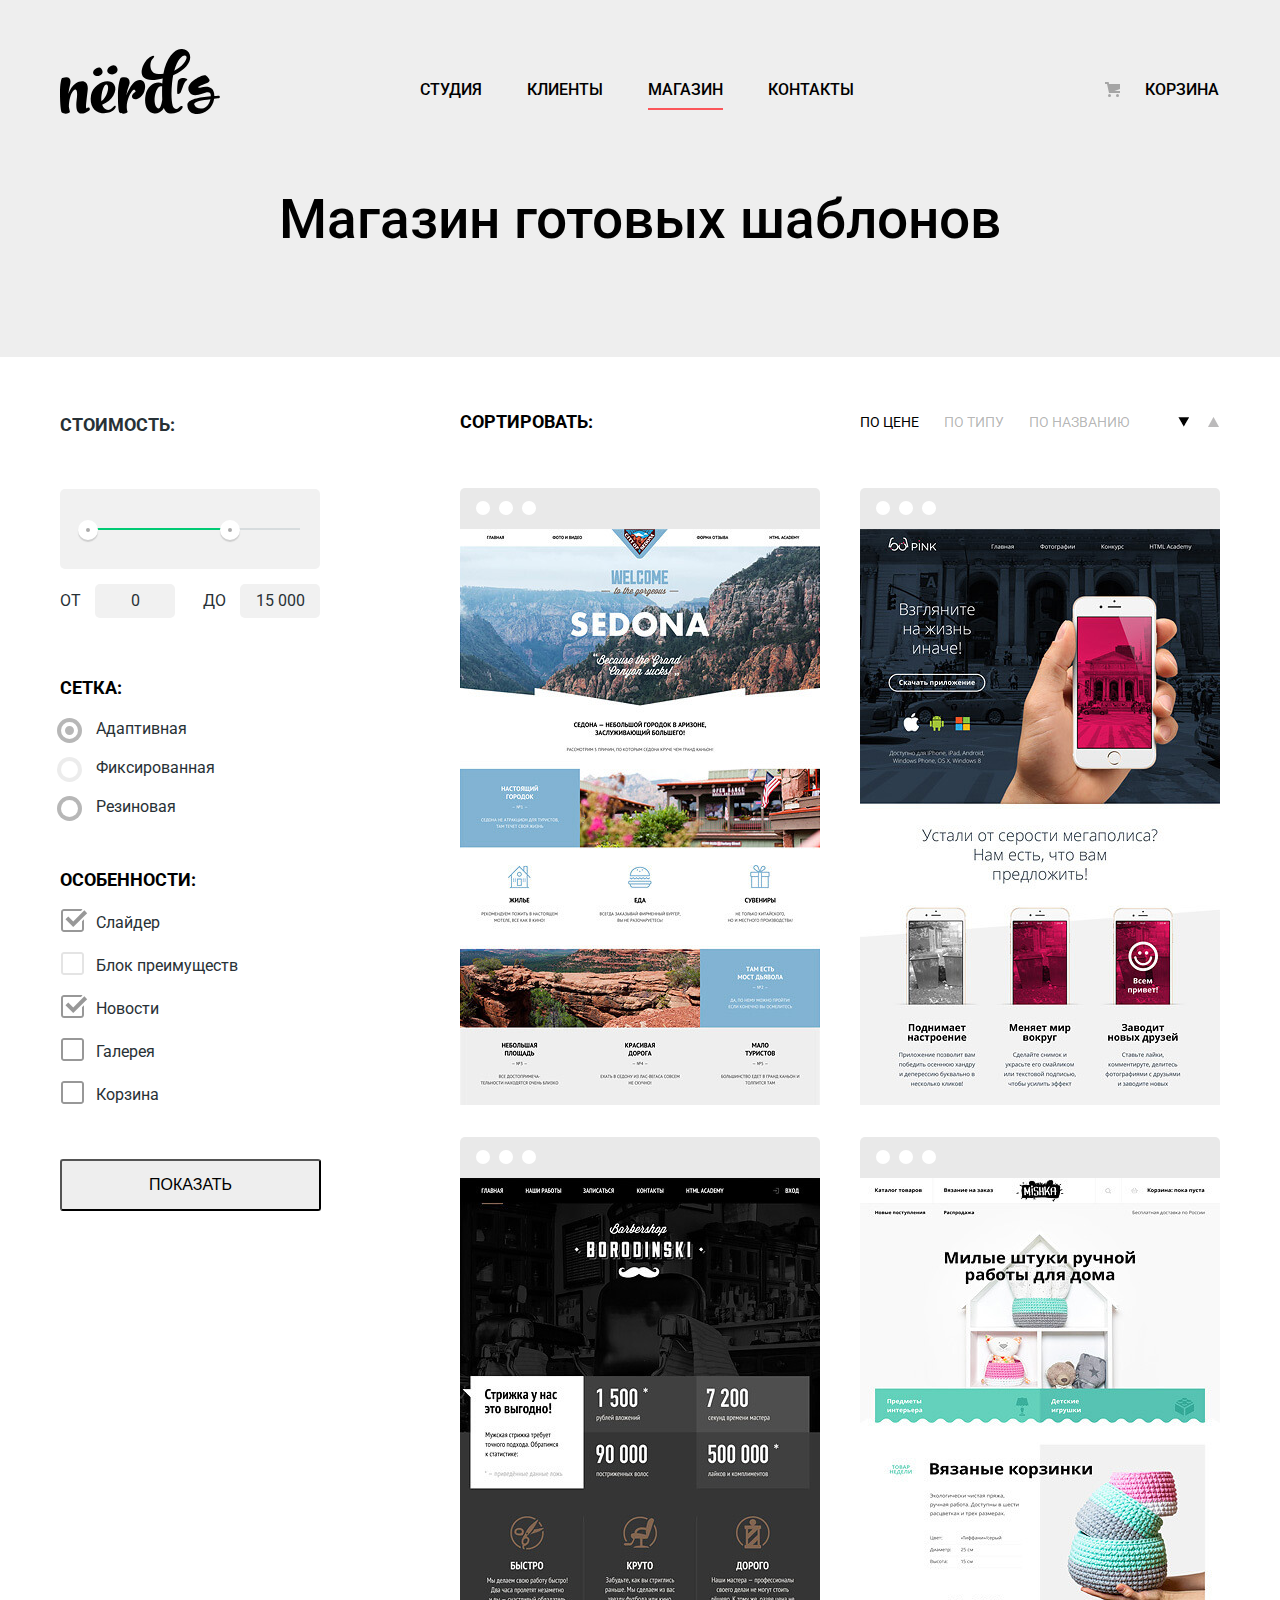
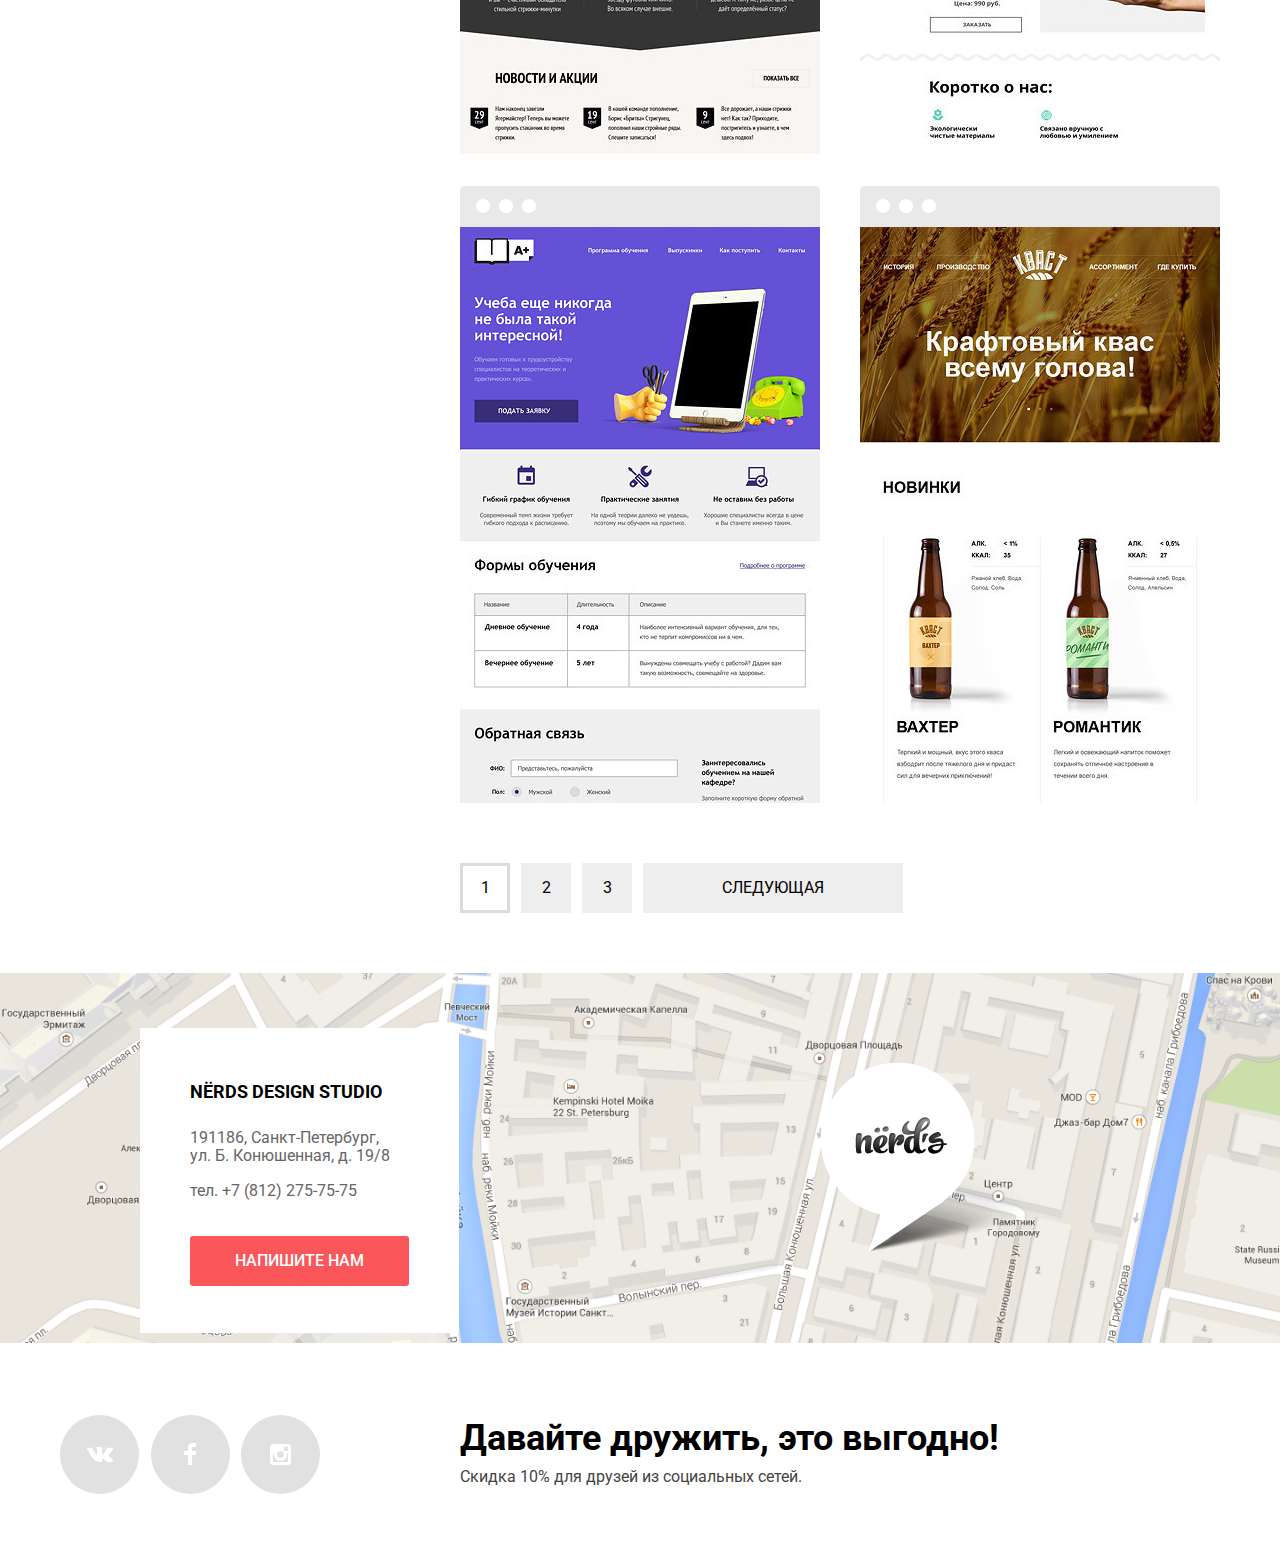
==== catalog.html @ ee8a4882 "добавил сайт нердс" ====
<!DOCTYPE html>
<html lang="ru">
  <head>
    <meta charset="utf-8">
    <title>HTML Academy: Нёрдс</title>
    <link href="https://fonts.googleapis.com/css?family=Roboto:400,500,700&amp;subset=cyrillic" rel="stylesheet">
    <link href="css/normalize.css" rel="stylesheet">
    <link href="css/style.css" rel="stylesheet"> 
  </head>
  <body>
		<header class="main-header catalog-header">
			<div class="container">
				<nav class="main-navigation">
					<a class="main-header-logo" href="index.html">
						<img src="img/nerds-logo.svg" alt="Логотип Веб-студии Нердс" width="160" height="65"> 
					</a>
					<ul class="site-navigation">
						<li><a href="studio.html">Студия</a></li>
						<li><a href="customers.html">Клиенты</a></li>
						<li ><a class="active">Магазин</a></li>
						<li><a href="contacts.html">Контакты</a></li>
					</ul>
					<ul class="user-navigation">
						<li class="cart"><a href="cart.html">Корзина</a></li>
					</ul>
				</nav>
			</div>
			<h1 class="page-title">Магазин готовых шаблонов</h1>
		</header>
		<main>
			<div class="container">
				<div class="catalog-wrapper">
					<section class="filters">
						<h2 class="visually-hidden">Фильтры</h2>
						<div class="filters-wrapper">
							<form class="filters" action="https://echo.htmlacademy.ru" method="get">
								<fieldset class="filter-item">
									<legend>Стоимость:</legend>
									<div class="range-filter">
            					<div class="range-controls">
										 		<div class="scale">
              						<div class="bar"></div>
            						</div>
            						<div class="toggle toggle-min"></div>
            						<div class="toggle toggle-max"></div>
          						</div>
          						<div class="price-controls">
          							<label class="min-price">от <input name="min-price" type="text" value="0"></label>
            						<label class="max-price">до <input name="max-price" type="text" value="15 000"></label>
         							</div>
       						</div>
     						</fieldset>
								<div class="filters-group filters-group-layout">
									<span class="filters-item">Сетка:</span>
									<p class="group-layout">	
										<input id="adaptive" type="radio" name="layout" value="adaptive" checked>
										<label for="adaptive"><span class="radio-indicator"></span>Адаптивная</label>
									</p>
									<p class="group-layout">	
										<input id="fixed" type="radio" name="layout" value="fixed" disabled>
										<label for="fixed"><span class="radio-indicator"></span>Фиксированная</label>
									</p>
									<p class="group-layout">	
										<input id="rubber" type="radio" name="layout" value="rubber">
										<label for="rubber"><span class="radio-indicator"></span>Резиновая</label>
									</p>
								</div>
								<div class="filters-group filters-group-especial">
									<span class="filters-item">Особенности:</span>
									<p class="group-especial">	
										<input type="checkbox" name="features" id="slider" checked>
										<label for="slider"><span class="checkbox-indicator"></span>Слайдер</label>
									</p>
									<p class="group-especial">	
										<input type="checkbox" name="features" id="advantages" disabled> 
										<label for="advantages"><span class="checkbox-indicator"></span>Блок преимуществ</label>
									</p>
									<p class="group-especial">	
										<input type="checkbox" name="features" id="news" checked>
										<label for="news"><span class="checkbox-indicator"></span>Новости</label>
									</p>
									<p class="group-especial">	
										<input type="checkbox" name="features" id="gallery">
										<label for="gallery"><span class="checkbox-indicator"></span>Галерея</label>
									</p>
									<p class="group-especial">	
										<input type="checkbox" name="features" id="kart"> 
										<label for="kart"><span class="checkbox-indicator"></span>Корзина</label>
									</p>
								</div>
								<button class="filter-button" type="submit">Показать</button>
							</form>
						</div>
					</section>
					<section class="templates-catalog">
						<h2 class="visually-hidden">Наши работы</h2>
						<div class="templates-filter">
							<span class="templates-filter-title">Сортировать:</span>
							<div class="temlates-filter-wrapper">
								<ul class="templates-filter-list">
									<li class="templates-filter-item active">
										<a href="#">по цене</a>
									</li>
									<li class="templates-filter-item">
										<a href="#">по типу</a>
									</li>
									<li class="templates-filter-item">
										<a href="#">по названию</a>
									</li>
								</ul>
								<ul class="templates-filter-buttons">
									<li><a class="down active" href="#">по убыванию</a></li>
									<li><a class="up" href="#">по возрастанию</a></li>
								</ul>
							</div>
						</div>
						<div class="templates-list-catalog">
							<article class="templates-item-catalog">
								<a href="#">
									<img src="img/img-sedona.jpg" alt="Седона" width="360" height="576">
									<div class="templates-description">
										<h3>Sedona</h3>
										<p>Информационный сайт для туристов</p>
										<span class="button-price">9 900 руб.</span>
									</div>
								</a>
							</article>
							<article class="templates-item-catalog">
								<a href="#">
									<img src="img/img-pink.jpg" alt="Пинк" width="360" height="576">
									<div class="templates-description">
										<h3>Pink App</h3>
										<p>Продуктовый лендинг приложения для OS и Android</p>
										<span class="button-price">9 900 руб.</span>
									</div>
								</a>
							</article>
							<article class="templates-item-catalog">
								<a href="#">
									<img src="img/img-barbershop.jpg" alt="Барбершоп" width="360" height="576">
									<div class="templates-description">
										<h3>Barbershop</h3>
										<p>Сайт салоны красоты. Для мужчин, да.</p>
										<span class="button-price">9 900 руб.</span>
									</div>
								</a>
							</article>
							<article class="templates-item-catalog">
								<a href="#">
									<img src="img/img-mishka.jpg" alt="Мишка" width="360" height="576">
									<div class="templates-description">
										<h3>Mishka</h3>
										<p>Интернет-магазин вязанных игрушек</p>
										<span class="button-price">9 900 руб.</span>
									</div>
								</a>
							</article>
							<article class="templates-item-catalog">
								<a href="#">
									<img src="img/img-aplus.jpg" alt="A Plus" width="360" height="576">
									<div class="templates-description">
										<h3>A Plus</h3>
										<p>Лендинг курсов повышения квалификации</p>
										<span class="button-price">9 900 руб.</span>
									</div>
								</a>
							</article>
							<article class="templates-item-catalog">
								<a href="#">
									<img src="img/img-kvast.jpg" alt="Кваст" width="360" height="576">
									<div class="templates-description">
										<h3>Кваст</h3>
										<p>Промо-сайт производителя крафтового кваса</p>
										<span class="button-price">9 900 руб.</span>
									</div>
								</a>
							</article>
						</div>
						<ul class="pagination-list">
							<li class="pagination-item active"><a href="#" >1</a></li>
							<li class="pagination-item"><a href="#">2</a></li>
							<li class="pagination-item"><a href="#">3</a></li>
							<li class="pagination-item next"><a href="#">Следующая</a></li>
						</ul>
					</section>
				</div>	
			</div>	
		</main>
		<footer class="main-footer">
			<div class="full-map">
    		<section class="contacts">
    			<h2 class="visually-hidden">Наши контакты</h2>
    			<div class="contacts-wrapper">
    				<span class="contacts-nerds">Nёrds Design Studio</span>
    				<p class="adress">191186, Санкт-Петербург,<br>
    				ул. Б. Конюшенная, д. 19/8</p>
    				<p class="phone">тел. +7 (812) 275-75-75</p>
    				<a class="modal-popape" href="#">Напишите нам</a>
    			</div>
				</section>
				<div class="map">
					<img class="map-interactive" src="img/map.png" alt="Интерактивная карта" height="416">
					<img class="map-marker" src="img/map-marker.png" alt="местоположение" width="231" height="190">
				</div>
			</div>
			<div class="container">
				<div class="footer-social">
					<ul class="footer-social-list">
						<li><a class="social-button social-button-vk" href="#">
							<span class="visually-hidden">Вконтакте</span>
							<svg version="1.1" id="Layer_1" xmlns="http://www.w3.org/2000/svg" xmlns:xlink="http://www.w3.org/1999/xlink" x="0px" y="0px"
	 						width="26px" height="15px" viewBox="0 0 26 15" enable-background="new 0 0 26 15" xml:space="preserve">
							<path fill="#FFFFFF" d="M16.138,11.51c0.956-0.309,2.18,2.04,3.483,2.939c0.978,0.681,1.727,0.534,1.727,0.534l3.473-0.05
							c0,0,1.815-0.112,0.957-1.554c-0.071-0.12-0.503-1.069-2.585-3.022c-2.177-2.043-1.882-1.712,0.739-5.244
							c1.597-2.153,2.236-3.468,2.036-4.028c-0.192-0.539-1.365-0.399-1.365-0.399L20.69,0.713c-0.381,0.001-0.704,0.119-0.851,0.515
							c-0.003,0.004-0.621,1.666-1.445,3.079c-1.741,2.989-2.436,3.148-2.724,2.961c-0.661-0.433-0.494-1.737-0.494-2.664
							c0-2.897,0.432-4.105-0.846-4.417c-0.427-0.104-0.739-0.172-1.828-0.182c-1.392-0.021-2.574,0-3.244,0.329
							c-0.445,0.223-0.786,0.712-0.579,0.74c0.26,0.035,0.843,0.16,1.155,0.586c0.401,0.552,0.389,1.789,0.389,1.789
							s0.229,3.411-0.54,3.834c-0.528,0.29-1.25-0.302-2.803-3.016C6.087,2.879,5.488,1.345,5.488,1.345S5.372,1.06,5.162,0.904
							C4.912,0.719,4.562,0.66,4.562,0.66L0.848,0.684c0,0-0.558,0.016-0.763,0.262C-0.097,1.164,0.07,1.614,0.07,1.614
							s2.909,6.881,6.203,10.347c3.02,3.182,6.452,2.971,6.452,2.971h1.555c0,0,0.469-0.054,0.709-0.312
							c0.224-0.24,0.214-0.691,0.214-0.691S15.172,11.82,16.138,11.51z"/>
							</svg></a>
						</li>
						<li><a class="social-button social-button-fb" href="#">
							<span class="visually-hidden">Фейсбук</span>
							<svg version="1.1" id="Layer_2" xmlns="http://www.w3.org/2000/svg" xmlns:xlink="http://www.w3.org/1999/xlink" x="0px" y="0px"
	 						width="12px" height="22px" viewBox="0 0 12 22" enable-background="new 0 0 12 22" xml:space="preserve">
							<path fill="#FFFFFF" d="M12,4V0H8C5.791,0,4,1.791,4,4v4H0v4h4v10h4V12h4V8H8V4H12z"/>
							</svg></a>
						</li>
						<li><a class="social-button social-button-in" href="#">
							<span class="visually-hidden">Инстаграм</span>
							<svg version="1.1" id="Layer_3" xmlns="http://www.w3.org/2000/svg" xmlns:xlink="http://www.w3.org/1999/xlink" x="0px" y="0px"
	 						width="21px" height="21px" viewBox="0 0 21 21" enable-background="new 0 0 21 21" xml:space="preserve">
							<path fill="#FFFFFF" d="M18,0H3C1.35,0,0,1.35,0,3v15c0,1.65,1.35,3,3,3h15c1.65,0,3-1.35,3-3V3C21,1.35,19.65,0,18,0z M10.5,7
							c1.93,0,3.5,1.57,3.5,3.5S12.43,14,10.5,14S7,12.43,7,10.5S8.57,7,10.5,7z M18,18H3V9h1.181C4.067,9.482,4,9.983,4,10.5
							c0,3.59,2.91,6.5,6.5,6.5s6.5-2.91,6.5-6.5c0-0.517-0.066-1.018-0.181-1.5H18V18z M18,7h-4V3h4V7z"/>
							</svg></a>
						</li>
					</ul>
					<div class="footer-social-wrapper">
						<span class="footer-social-friendship">Давайте дружить, это выгодно!</span>
						<p class="footer-social-sale">Скидка 10% для друзей из социальных сетей.</p>
					</div>
				</div>
			</div>
    </footer>
    <section class="feedback">
			<h2 class="visually-hidden">Как с нами связаться</h2>
			<div class="feedback-container">
				<form action="https://echo.htmlacademy.ru" method="post">
					<span class="feedback-title">Напишите нам</span>
					<div class="feedback-wrapper">
						<p class="half-width">
							<label for="name-field">Ваше имя</label>
							<input type="text" name="name" id="name-field" placeholder="Представьтесь, пожалуйста">
						</p>
						<p class="half-width">
							<label for="mail-field">Ваш e-mail</label>
							<input type="email" name="mail" id="mail-field" placeholder="Для отправки ответа">
						</p>
						<p class="full-width">
							<label for="comment-field">Текст письма</label>
							<textarea name="comment" id="comment-field" rows="5" placeholder="В свободной форме">
							</textarea>
						</p>
					</div>
					<input type="submit" value="Отправить">
					<button class="feedback-close" type="button">Закрыть</button>
				</form>
			</div>
		</section>
    <script src="js/main.js">
		</script>
	</body>
</html>
---- css/style.css ----
body {
  position: relative;
  margin: 0;
  padding: 0;
  font-family: "Roboto", Arial, sans-serif;
  font-size: 16px;
  line-height: 24px;
  font-weight: 400;
  color: #283136;
  background-color: #ffffff;
}
img {
  /*width: 100%;*/
  height: auto;
}
.visually-hidden:not(:focus):not(:active),
input [type="checkbox"].visually-hidden,
input [type="radio"].visually-hidden {
  position: absolute;
 	width: 1px;
  height: 1px;
  margin: -1px;
  border: 0;
  padding: 0;
  white-space: nowrap;
  clip-path: inset(100%);
  clip: rect(0 0 0 0);
  overflow: hidden;
}
a {
  text-decoration: none;
}
/* Селекторы для Хедера */
.main-header {
  margin: 0;
  font-size: 16px;
  line-height: 30px;
  font-weight: 500;
  color: #000000;
  background-color: #eeeeee;
}
.site-navigation,
.user-navigation {
  list-style: none;
  text-transform: uppercase;
}
.site-navigation a,
.user-navigation a {
  color: #000000;
}
.site-navigation a:hover,
.user-navigation a:hover {
  color: #fb565a;
}
.site-navigation a:active,
.user-navigation a:active {
  color: #000000;
  opacity: 0.3;
}
.site-navigation a.active,
.user-navigation a.active {
  color: #000000;
  border-bottom: 2px solid #fb565a;
  padding-bottom: 9px;
}
.site-navigation a:active.active,
.user-navigation a:active.active {
  border: none;
}
.page-title {
  font-size: 55px;
  line-height: 55px;
  font-weight: 500;
}
/* Раздел features */
.features {
  background-color: #eeeeee;
}
.feature-title {
  font-size: 55px;
  line-height: 55px;
  font-weight: 500;
  color: #000000;
}
.feature-info a {
  line-height: 18px;
  color: #ffffff;
  background-color: #fb565a;
  text-transform: uppercase;
}
.feature-info a:hover {
  background-color: #e74246;
}
.feature-info a:active {
  background-color: #d7373b;
  color: rgba(255, 255, 255, 0.3);
}
.features-slider-list {
  list-style: none;
}
/* Раздел services */
.services-list {
  list-style: none;
  margin: 0;
  padding: 0;
  padding-bottom: 80px;
  border-bottom: 2px solid #eeeeee;
}
.sevices-item h3 {
  font-size: 24px;
  line-height: 30px;
  font-weight: 700;
  color: #000000;
  text-transform: uppercase;
}
.sevices-item a {
  line-height: 18px;
  font-weight: 500;
  color: #ffffff;
  text-transform: uppercase;
}
.sevices-item-site a {
  background-color: #fb565a;
}
.sevices-item-site a:hover {
  background-color: #e74246;
}
.sevices-item-site a:active {
  background-color: #d7373b;
  color: rgba(255, 255, 255, 0.3);
}
.services-item-application a {
  background-color: #00ca74;
}
.services-item-application a:hover {
  background-color: #00bc6c;
}
.services-item-application a:active {
  background-color: #00aa62;
  color: rgba(255, 255, 255, 0.3);
}
.services-item-presentation a {
  background-color: #efc84a;
}
.services-item-presentation a:hover {
  background-color: #eab534;
}
.services-item-presentation a:active {
  background-color: #e5a722;
  color: rgba(255, 255, 255, 0.3);
}
.studio-title {
  font-size: 45px;
  line-height: 45px;
  font-weight: 500px;
  color: #000000;
}
.about-title,
.statistics-title {
  font-weight: 700;
  color: #000000;
  text-transform: uppercase;
}
.about ul {
  list-style: none;
}
.statistics-table {
  text-align: left;
  margin: 0;
  padding: 0;
}
.statistics-table th {
  font-size: 45px;
  line-height: 45px;
  font-weight: 900;
  margin: 0;
  padding: 0;
  padding-bottom: 15px;
  padding-right: 18px;
}
.statistics-table td {
  line-height: 18px;
}
.statistics-table sup {
  font-size: 60%;
}
.templates-list {
  list-style: none;
}
.templates-item a {
  opacity: 0.2;
}
.templates-item a:hover {
  opacity: 1;
}
.templates-item a:active {
  opacity: 0.1;
}
.feedback {
  position: absolute;
  z-index: 9999;
  bottom: 180px;
  left: 240px;
  color: #000000;
  width: 960px;
  padding-top: 65px;
  padding-right: 100px;
  padding-left: 100px;
  padding-bottom: 84px;
  background-color: #fff;
  box-shadow: 0px 20px 40px 0px rgba(0, 1, 1, 0.75);
}
.feedback p {
  margin: 0;
}
.feedback-wrapper {
  display: flex;
  justify-content: space-between;
  flex-wrap: wrap;
}
.feedback-wrapper .half-width {
  width: 360px;
  margin: 0;
  margin-bottom: 30px;
}
.feedback-wrapper .full-width {
  width: 760px;
  margin: 0;
}
.feedback-wrapper input[type="text"],
.feedback-wrapper input[type="email"] {
  width: 360px;
  height: 50px;
  padding: 0;
  padding-left: 14px;
}
.feedback-wrapper textarea {
  width: 760px;
  min-height: 118px;
}
.feedback input[type="submit"] {
  display: inline-block;
  padding: 15px 82px;
  border: none;
  border-radius: 3px;
  margin-top: 47px;
}
.half-width label {
  display: block;
  margin: 0;
  margin-bottom: 11px;
}
.full-width label {
  display: block;
  margin: 0;
  margin-bottom: 11px;
}
.feedback-title {
  font-size: 45px;
  line-height: 45px;
  font-weight: 500;
  display: block;
  margin: 0;
  margin-bottom: 41px;
}
.feedback label {
  line-height: 18px;
  font-weight: 700;
}
.feedback input,
.feedback textarea {
  line-height: 18px;
  color: #444444;
  border: 2px solid #d7dcde;
}
.feedback input:hover,
.feedback textarea:hover {
  border-color: #b4b9bb;
}
.feedback input:focus,
.feedback textarea:focus {
  border-color: #000000;
  outline: none;
}
.feedback input:invalid {
  border: 2px solid #e74246;
  color: #e74246;
}
.feedback input[type="submit"] {
  line-height: 18px;
  color: #ffffff;
  text-transform: uppercase;
  background-color: #fa565a;
}
.feedback-close {
  position: absolute;
  top: 78px;
  right: 90px;
  width: 23px;
  height: 23px;
  font-size: 0;
  background-color: #fff;
  border: none;
  cursor: pointer;
}
.feedback-close::before,
.feedback-close::after {
  content: "";
  position: absolute;
  top: 10px;
  left: 5px;
  width: 25px;
  height: 4px;
  background-color: #fecccd;
}
.feedback-close::before {
  transform: rotate(45deg);
}
.feedback-close::after {
  transform: rotate(-45deg);
}
.contacts-nerds {
  display: block;
  margin: 0;
  margin-bottom: 22px;
  font-size: 18px;
  line-height: 30px;
  font-weight: 700;
  color: #000000;
  text-transform: uppercase;
}
.contacts p {
  line-height: 18px;
  color: #666666;
}
.contacts a {
  line-height: 18px;
  font-weight: 500;
  color: #ffffff;
  text-transform: uppercase;
  background-color: #fb565a;
}
.full-map {
  position: relative;
}
.map-interactive {
	width: 100%;
}
.contacts {
  position: absolute;
  top: 55px;
  left: 140px;
  padding-top: 49px;
  padding-left: 50px;
  padding-bottom: 47px;
  width: 319px;
  background-color: #fff;
}
.adress {
  margin: 0;
  margin-bottom: 17px;
}
.phone {
  margin: 0;
}
.map-marker {
  position: absolute;
  top: 89px;
  left: 820px;
}
.social-button {
  display: flex;
  align-items: center;
  justify-content: center;
  width: 79px;
  height: 79px;
  background-color: #e1e1e1;
  border-radius: 50%;
}
.social-button:hover {
  background-color: #e74246;
}
.social-button:active {
  background-color: #d7373b;
}
.social-button:active path {
  opacity: 0.3;
}
.footer-social-friendship {
  font-size: 36px;
  line-height: 36px;
  font-weight: 700;
  color: #000000;
}
.footer-social-sale {
  margin: 0;
  margin-top: 9px;
  line-height: 22px;
  color: #444444;
}
/* Каталог */
.filter-item {
  margin: 0;
  padding: 0;
  margin-bottom: 55px;
  margin-top: 53px;
  border: none;
}
.filter-item legend {
  font-size: 18px;
  line-height: 30px;
  text-transform: uppercase;
  font-weight: 700;
}
.range-filter {
  width: 260px;
  margin-top: 49px;
}
.range-controls {
  position: relative;
  height: 80px;
  margin-bottom: 15px;
  padding-top: 39px;
  padding-right: 20px;
  padding-left: 20px;
  background-color: #f1f1f1;
  border-radius: 5px;
}
.range-controls .scale {
  height: 2px;
  background: #d7dcde;
}
.range-controls .bar {
  width: 70%;
  height: 2px;
  background: #00ca74;
}
.range-controls .toggle {
  position: absolute;
  top: 31px;
  left: 0;
  width: 20px;
  height: 20px;
  padding: 0;
  border: 8px solid #ffffff;
  background-color: #ababab;
  box-shadow: 0 2px 1px 0 #cfcfcf;
  border-radius: 50%;
  cursor: pointer;
}
.range-controls .toggle-min {
  left: 18px;
}
.range-controls .toggle-max {
  left: 160px;
}
.price-controls {
  font-size: 0;
}
.price-controls label {
  display: inline-block;
  width: 50%;
  font-size: 16px;
  text-transform: uppercase;
}
.price-controls input {
  width: 80px;
  padding: 8px 10px;
  margin-left: 10px;
  font-family: Roboto, Arial, sans-serif;
  font-size: 16px;
  text-align: center;
  color: #283136;
  border: none;
  border-radius: 5px;
  background: #f1f1f1;
}
.max-price {
  text-align: right;
}
.filters-item {
  font-size: 18px;
  line-height: 30px;
  font-weight: 700;
  color: #000000;
  text-transform: uppercase;
}
.filters-group label {
  line-height: 20px;
  color: #283136;
  cursor: pointer;
}
.filters button {
  line-height: 18px;
  font-weight: 500;
  color: #000000;
  text-transform: uppercase;
  background-color: #eeeeee;
}
.filters button:hover {
  background-color: #dfdfdf;
}
.filters button:active {
  background-color: #d5d5d5;
  outline: none;
  color: rgba(0, 0, 0, 0.3);
}
.templates-filter-title {
  font-size: 18px;
  line-height: 18px;
  font-weight: 700;
  color: #000000;
  text-transform: uppercase;
}
.templates-filter-list,
.templates-filter-buttons {
  list-style: none;
}
.templates-filter-item a {
  font-size: 14px;
  line-height: 18px;
  color: rgba(0, 0, 0, 0.3);
  text-transform: uppercase;
}
.templates-filter-item a:hover {
  color: rgba(0, 0, 0, 0.6);
}
.templates-filter-item a:active {
  color: #000000;
}
.templates-filter-item.active a {
  color: #000000;
}
.templates-filter-buttons a {
  opacity: 0.3;
}
.templates-filter-buttons a.active {
  opacity: 1;
}
.templates-filter-buttons a:hover {
  opacity: 1;
}
.templates-item h3 {
  font-size: 18px;
  line-height: 30px;
  font-weight: 700;
  color: #000000;
  text-transform: uppercase;
}
.templates-item p {
  line-height: 18px;
  color: #666666;
}
.templates-item .button-price {
  line-height: 18px;
  font-weight: 500;
  color: #ffffff;
  text-transform: uppercase;
  background-color: #fb565a;
}
.templates-item .button-price:hover {
  background-color: #e74246;
}
.templates-item .button-price:active {
  background-color: #d7373b;
}
/* СЕТКА для INDEX.HTML*/
/* Общие стили*/
html,
body {
  min-height: 2476px;
}
* {
  box-sizing: border-box;
}
.container {
  width: 1200px;
  margin: 0 auto;
  padding: 0 20px;
  box-sizing: border-box;
}
/* Общие стили*/
/*ХЕДЕР*/
.main-header {
  width: 100%;
}
.main-navigation {
  width: 1160px;
  min-height: 114px;
  display: flex;
}
.main-header-logo {
  width: 160px;
  height: 65px;
  margin: 0;
  padding: 0;
  margin-right: 200px;
  margin-top: 49px;
}
.site-navigation {
  width: 600px;
  margin: 0;
  padding: 0;
  list-style: none;
  margin-right: 40px;
  margin-top: 75px;
  display: flex;
  flex-wrap: wrap;
}
.site-navigation a {
  margin-right: 45px;
}
.user-navigation {
  display: flex;
  flex-wrap: wrap;
  max-width: 160px;
  margin: 0;
  padding: 0;
  list-style: none;
  margin-top: 75px;
}
.user-navigation .cart {
  position: relative;
  padding-left: 85px;
}
.cart::before {
  content: "";
  position: absolute;
  left: 45px;
  top: 7px;
  width: 16px;
  height: 16px;
  background-image: url("../img/cart-icon.svg");
  background-repeat: no-repeat;
  background-position: 0 0;
  opacity: 0.3;
}
/*ХЕДЕР*/
/*FEATURES*/
main h1 {
  margin: 0;
  padding: 0;
}
.features h2 {
  margin: 0;
  padding: 0;
}
.features {
  width: 100%;
  margin-bottom: 80px;
}
.feature {
  display: flex;
  width: 1160px;
}
.feature-info {
  padding-top: 60px;
}
.feature-title {
  display: block;
  margin: 0;
  padding: 0;
  margin-bottom: 25px;
}
.feature-info p {
  margin: 0;
  padding: 0;
}
.feature-info a {
  display: inline-block;
  padding: 16px 54px;
  margin-top: 40px;
  border-radius: 3px;
}
/*FEATURES*/
/*SERVICES */
.services {
  width: 100%;
}
.services h2 {
  margin: 0;
}
.services-list {
  display: flex;
  justify-content: space-between;
  width: 1160px;
  list-style: none;
  padding-right: 60px;
}
.sevices-item {
  width: 300px;
}
.sevices-item img {
  margin-bottom: 19px;
}
.sevices-item h3 {
  display: block;
  margin: 0;
  padding: 0;
  margin-bottom: 16px;
}
.sevices-item p {
  margin: 0;
  padding: 0;
  width: 260px;
}
.sevices-item a {
  display: inline-block;
  padding: 15px 40px;
  margin-top: 33px;
  vertical-align: center;
  border-radius: 3px;
}
/*SERVICES */
/*STUDIO*/
.studio {
  width: 100%;
}
.studio h2 {
  margin: 0;
  padding: 0;
}
/*STUDIO-COLUMNS  (ABOUT)*/
.studio-columns {
  display: flex;
  justify-content: space-between;
  width: 1160px;
  margin-bottom: 56px;
}
.about h3 {
  margin: 0;
  padding: 0;
}
.about ul {
  margin: 0;
  padding: 0;
}
.about {
  width: 660px;
}
.studio-title {
  display: block;
  margin: 0;
  padding: 0;
  margin-top: 75px;
  margin-bottom: 33px;
}
.about p {
  margin: 0;
  padding: 0;
  margin-bottom: 38px;
}
.about-title {
  display: block;
  margin: 0;
  margin-bottom: 22px;
}
.about li {
  position: relative;
  margin-bottom: 24px;
  padding-left: 36px;
}
.about li::before {
  content: "";
  position: absolute;
  width: 25px;
  height: 2px;
  background-color: #fb565a;
  top: 50%;
  left: 1px;
  transform: translateY(-50%);
}
/*STUDIO-COLUMNS  (STATISTICS)*/
.statistics {
  width: 360px;
  margin-top: 40px;
}
.statistics h3 {
  margin: 0;
  padding: 0;
}
.statistics img {
  display: block;
  margin-bottom: 36px;
}
.statistics-title {
  display: block;
  margin: 0;
  padding-left: 16px;
  margin-bottom: 39px;
}
/*STUDIO-COLUMNS*/
/*TEMPLATES*/
.templates {
  margin-bottom: 74px;
}
.templates h3 {
  margin: 0;
  padding: 0;
}
.templates-list {
  width: 1160px;
  height: 183px;
  margin: 0;
  padding: 0;
  list-style: none;
  display: flex;
  justify-content: space-between;
  align-items: center;
  border-top: 2px solid #eeeeee;
  border-bottom: 2px solid #eeeeee;
}
.templates-item {
  width: 260px;
  text-align: center;
}
/*TEMPLATES*/
/*FEEDBACK*/
.feedback h2 {
  margin: 0;
  padding: 0;
}
.feedback form {
  margin: 0;
  padding: 0;
}
/*FEEDBACK*/
/*FOOTER*/
.footer-social {
  display: flex;
  justify-content: space-between;
  width: 1160px;
  padding-top: 65px;
}
.footer-social-list {
  display: flex;
  justify-content: space-between;
  width: 260px;
  margin: 0;
  padding: 0;
  margin-bottom: 68px;
  list-style: none;
}
.footer-social-wrapper {
  width: 760px;
  margin-top: 5px;
}
/*FOOTER*/
/* СЕТКА для CATALOG.HTML*/
/* ХЕДЕР */
.main-header.catalog-header {
  min-height: 357px;
}
.page-title {
  margin: 0;
  padding: 0;
  margin-top: 78px;
  text-align: center;
}
/* ХЕДЕР */
/* CATALOG-WRAPPER*/
.catalog-wrapper {
  display: flex;
  justify-content: space-between;
  width: 1160px;
}
.filters {
  width: 260px;
}
.templates-catalog {
  width: 760px;
}
.filters h2 {
  margin: 0;
  padding: 0;
}
/* CATALOG-WRAPPER*/
/* CATALOG-WRAPPER  (FILTERS)*/
form.filters {
  margin: 0;
  padding: 0;
}
.filter-group-price {
  margin-bottom: 54px;
}
.filter-group-price .filters-item {
  display: block;
  margin: 0;
  padding: 0;
  margin-top: 53px;
  margin-bottom: 48px;
}
.filter-group-price .range {
  display: block;
  width: 260px;
  height: 80px;
  margin-bottom: 10px;
  background-color: #eeeeee;
  border-radius: 3px;
}
.filter-group-price p {
  line-height: 22px;
}
.range-price {
  width: 80px;
  height: 38px;
  text-align: center;
  border: none;
  border-radius: 3px;
  background-color: #eee;
}
.filters-group-layout {
  margin-bottom: 46px;
}
.filters-group-layout .filters-item {
  display: block;
  margin: 0;
  padding: 0;
  margin-bottom: 14px;
}
.filters-group-layout p {
  margin: 0;
  padding: 0;
  margin-bottom: 15px;
}
.filters-group-especial .filters-item {
  display: block;
  margin: 0;
  padding: 0;
  margin-bottom: 14px;
}
.filters-group-especial p {
  margin: 0;
  padding: 0;
  margin-bottom: 15px;
}
.filters-group-especial p:last-child {
  margin-bottom: 0;
}
.filter-button {
  margin-top: 50px;
  background-color: #eee;
  border-radius: 3px;
}
/* CATALOG-WRAPPER  (FILTERS)*/
/* CATALOG-WRAPPER  (TEMPLATES-CATALOF)*/
.templates-catalog h2 {
  margin: 0;
}
.templates-filter-list {
  margin: 0;
  padding: 0;
  list-style: none;
}
.templates-filter-buttons {
  margin: 0;
  padding: 0;
  list-style: none;
  position: relative;
}
.templates-filter-buttons a {
  font-size: 0;
}
.templates-filter-buttons .down::before {
  content: "";
  position: absolute;
  left: 38px;
  top: 25%;
  width: 12px;
  height: 12px;
  background-image: url("../img/icon-down-dir.png");
  background-repeat: no-repeat;
}
.templates-filter-buttons .up::before {
  content: "";
  position: absolute;
  left: 68px;
  top: 25%;
  width: 12px;
  height: 12px;
  background-image: url("../img/icon-up-dir.png");
  background-repeat: no-repeat;
}
.templates-filter {
  display: flex;
  justify-content: space-between;
}
.templates-filter-title {
  width: 160px;
  margin-top: 56px;
  margin-bottom: 52px;
}
.temlates-filter-wrapper {
  width: 360px;
  margin-top: 53px;
  margin-bottom: 49px;
  display: flex;
}
.templates-filter-list {
  display: flex;
  justify-content: space-between;
  flex-wrap: wrap;
  width: 300px;
  padding-right: 10px;
}
.templates-filter-buttons {
  display: flex;
  flex-wrap: wrap;
  width: 60px;
}
/*Обнуление у списков и заголовков*/
.templates-item-catalog h3 {
  margin: 0;
  padding: 0;
}
.filter-button {
  display: inline-block;
  padding: 15px 87px;
}
.templates-filter-list {
  width: 280px;
}
.templates-list-catalog {
  display: flex;
  justify-content: space-between;
  flex-wrap: wrap;
  width: 760px;
}
.templates-item-catalog {
  width: 360px;
  margin: 0;
  margin-bottom: 25px;
}
.filters-group-layout {
  margin-bottom: 46px;
  min-height: 123px;
}
.contacts a {
  display: inline-block;
  margin-top: 36px;
  padding: 16px 45px;
  border-radius: 3px;
}
/* Стилизация radio  и checkbox в фильтрах */
.filters-group p {
  color: #283136;
}
.group-layout:hover .radio-indicator {
  opacity: 1;
}
.group-layout:hover {
  color: #000000;
}
.filters-group input[type="radio"],
.filters-group input[type="checkbox"] {
  display: none;
}
.radio-indicator {
	display: inline-block;
	vertical-align: middle;
  width: 17px;
  height: 17px;
  margin-left: 1px;
  margin-right: 18px;
  background-color: #fff;
  background-size: contain;
  border-radius: 50%;
  box-shadow: 0 0 0 4px #4d4d4d;
  opacity: 0.4;
  cursor: pointer;
}
input[name="layout"]:checked ~ label .radio-indicator {
  background-color: #4d4d4d;
  border: 4px solid #fff;
  box-shadow: 0 0 0 4px #4d4d4d;
}
input[name="layout"]:disabled ~ label .radio-indicator {
  opacity: 0.1;
}
.checkbox-indicator {
  display: inline-block;
	vertical-align: middle;
  width: 28px;
  height: 28px;
  margin-left: 1px;
  margin-right: 7px;
  background-image: url("../img/checkbox-off.svg");
  background-repeat: no-repeat;
  cursor: pointer;
  opacity: 0.4;
}
.group-especial:hover .checkbox-indicator {
  opacity: 1;
}
.group-layout,
.group-especial {
  color: #283136;
}
.group-especial input:checked ~ label .checkbox-indicator {
  background-image: url("../img/checkbox-on.svg");
}
.group-especial input:disabled ~ label .checkbox-indicator {
  opacity: 0.1;
}
/* Стилизация radio  и checkbox в фильтрах */
/* Стилизация состояний логотипа на странице каталога */
a[href].main-header-logo:hover img {
  opacity: 0.8;
}
a[href].main-header-logo:active img {
  opacity: 0.3;
}
/* Стилизация состояний логотипа на странице каталога */
/* Стилизаия шаблонов */
.templates-item-catalog img {
  padding-top: 41px;
  box-sizing: content-box;
  background-color: rgba(77, 77, 77, 0.12);
  border-top-left-radius: 5px;
  border-top-right-radius: 5px;
}
.templates-item-catalog:hover img {
  background-color: #4d4d4d;
}
.templates-item-catalog:hover .templates-description {
  display: block;
}
.templates-item-catalog:hover {
  box-shadow: 0px 6px 15px 0px rgba(0, 1, 1, 0.25);
}
.templates-item-catalog::before {
  content: "";
  position: absolute;
  left: 16px;
  top: 13px;
  width: 14px;
  height: 14px;
  background-color: white;
  border-radius: 50%;
  box-shadow: 23px 0 0 0 #fff,
				46px 0 0 0 #fff;
}
.templates-item-catalog {
  position: relative;
}
.templates-description {
  display: none;
  position: absolute;
  bottom: 0px;
  width: 360px;
  background-color: #eeeeee;
  text-align: center;
  margin: 0;
  padding-left: 60px;
  padding-right: 60px;
  padding-top: 26px;
}
.templates-description h3 {
  font-size: 18px;
  line-height: 30px;
  font-weight: 700px;
  color: #000000;
  margin: 0 auto;
  margin-bottom: 15px;
  text-transform: uppercase;
}
.templates-description p {
  line-height: 18px;
  color: #666666;
  margin: 0;
}
.templates-description .button-price {
  display: inline-block;
  line-height: 18px;
  text-transform: uppercase;
  margin: 0;
  margin-top: 28px;
  margin-bottom: 43px;
  padding: 16px 58px;
  background-color: #fb565a;
  border-radius: 3px;
  color: #fff;
}
.templates-description .button-price:hover {
  background-color: #e74246;
}
.templates-description .button-price:active {
  background-color: #d7373b;
  box-shadow: 0 3px rgba(0, 0, 0, 0.1) inset;
}
/* Стилизаия шаблонов */
/* Стилизация пагинатора  */
.pagination-list {
  display: flex;
  width: 760px;
  margin: 0;
  padding: 0;
  margin-top: 28px;
  margin-bottom: 60px;
  list-style: none;
}
.pagination-item {
  width: 50px;
  margin-right: 11px;
  padding-top: 13px;
  padding-bottom: 13px;
  background-color: #eee;
  text-align: center;
}
.pagination-item.next {
  width: 260px;
}
.pagination-item.active {
  padding-top: 10px;
  padding-bottom: 10px;
  background-color: #fff;
  border: 3px solid #dbdbdb;
}
.pagination-item a {
  color: #000;
  text-transform: uppercase;
}
.pagination-item:hover {
  background-color: #dfdfdf;
}
.pagination-item:active {
  background-color: #d5d5d5;
  box-shadow: inset 3px solid #bfbfbf;
}
.feedback {
  display: none;
}
.modal-show {
  display: block;
}
/* Стилизация пагинатора  */
/* Стилизация нового слайдера */
.slider {
  position: relative;
  background-color: #eeeeee;
  margin-bottom: 80px;
}
.slider-controls {
  position: absolute;
  left: 50%;
  bottom: 104px;
  z-index: 100;
  width: 160px;
  height: 18px;
  text-align: center;
  font-size: 0;
  transform: translateX(-50%);
}
.slider-inner {
  overflow: hidden;
}
.slider-list {
  width: 300%;
  margin: 0;
  padding: 0;
  list-style: none;
}
.slider-item {
  float: left;
  width: 1160px;
  padding: 78px 0 80px 0;
}
.slider-item:nth-child(1) {
  background-image: url("../img/slide1.png");
  background-repeat: no-repeat;
  background-position: 93% 18px;
}
.slider-item:nth-child(2) {
  background-image: url("../img/slide2.png");
  background-repeat: no-repeat;
  background-position: 100% 0;
}
.slider-item:nth-child(3) {
  background-image: url("../img/slide3.png");
  background-repeat: no-repeat;
  background-position: 100% 20px;
}
.slider-item h3 {
  max-width: 600px;
  margin: 0;
  margin-bottom: 27px;
  font-size: 55px;
  line-height: 55px;
  font-weight: 500;
}
.slider-item p {
  max-width: 363px;
  margin: 0;
  margin-bottom: 38px;
}
.slider-item .max-width {
  max-width: 415px;
}
.button {
  display: block;
  width: 240px;
  padding: 16px 0;
  font-size: 16px;
  line-height: 18px;
  color: #ffffff;
  text-transform: uppercase;
  text-align: center;
  text-decoration: none;
  background-color: #fb565a;
  border-radius: 3px;
  border: none;
}
.button:hover,
.button:focus {
  background-color: #e74246;
}
.button:active {
  color: rgba(255, 255, 255, 0.3);
  background-color: #d7373b;
  box-shadow: 0 3px rgba(0, 0, 0, 0.1) inset;
}
.slider input[type="radio"] {
  display: none;
}
.slider-controls label {
  display: inline-block;
  width: 18px;
  height: 18px;
  margin: 0;
  margin-right: 13px;
  cursor: pointer;
  background-color: white;
  border-radius: 50%;
}
#btn-1:checked ~ .slider-controls label[for="btn-1"],
#btn-2:checked ~ .slider-controls label[for="btn-2"],
#btn-3:checked ~ .slider-controls label[for="btn-3"] {
  box-shadow: inset 0 0 0px 3px #c1c1c1;
  border: 4px solid white;
}
#btn-1:checked ~ .slider-inner .slider-list {
  transform: translate(0);
}
#btn-2:checked ~ .slider-inner .slider-list {
  transform: translate(-1160px);
}
#btn-3:checked ~ .slider-inner .slider-list {
  transform: translate(-2320px);
}
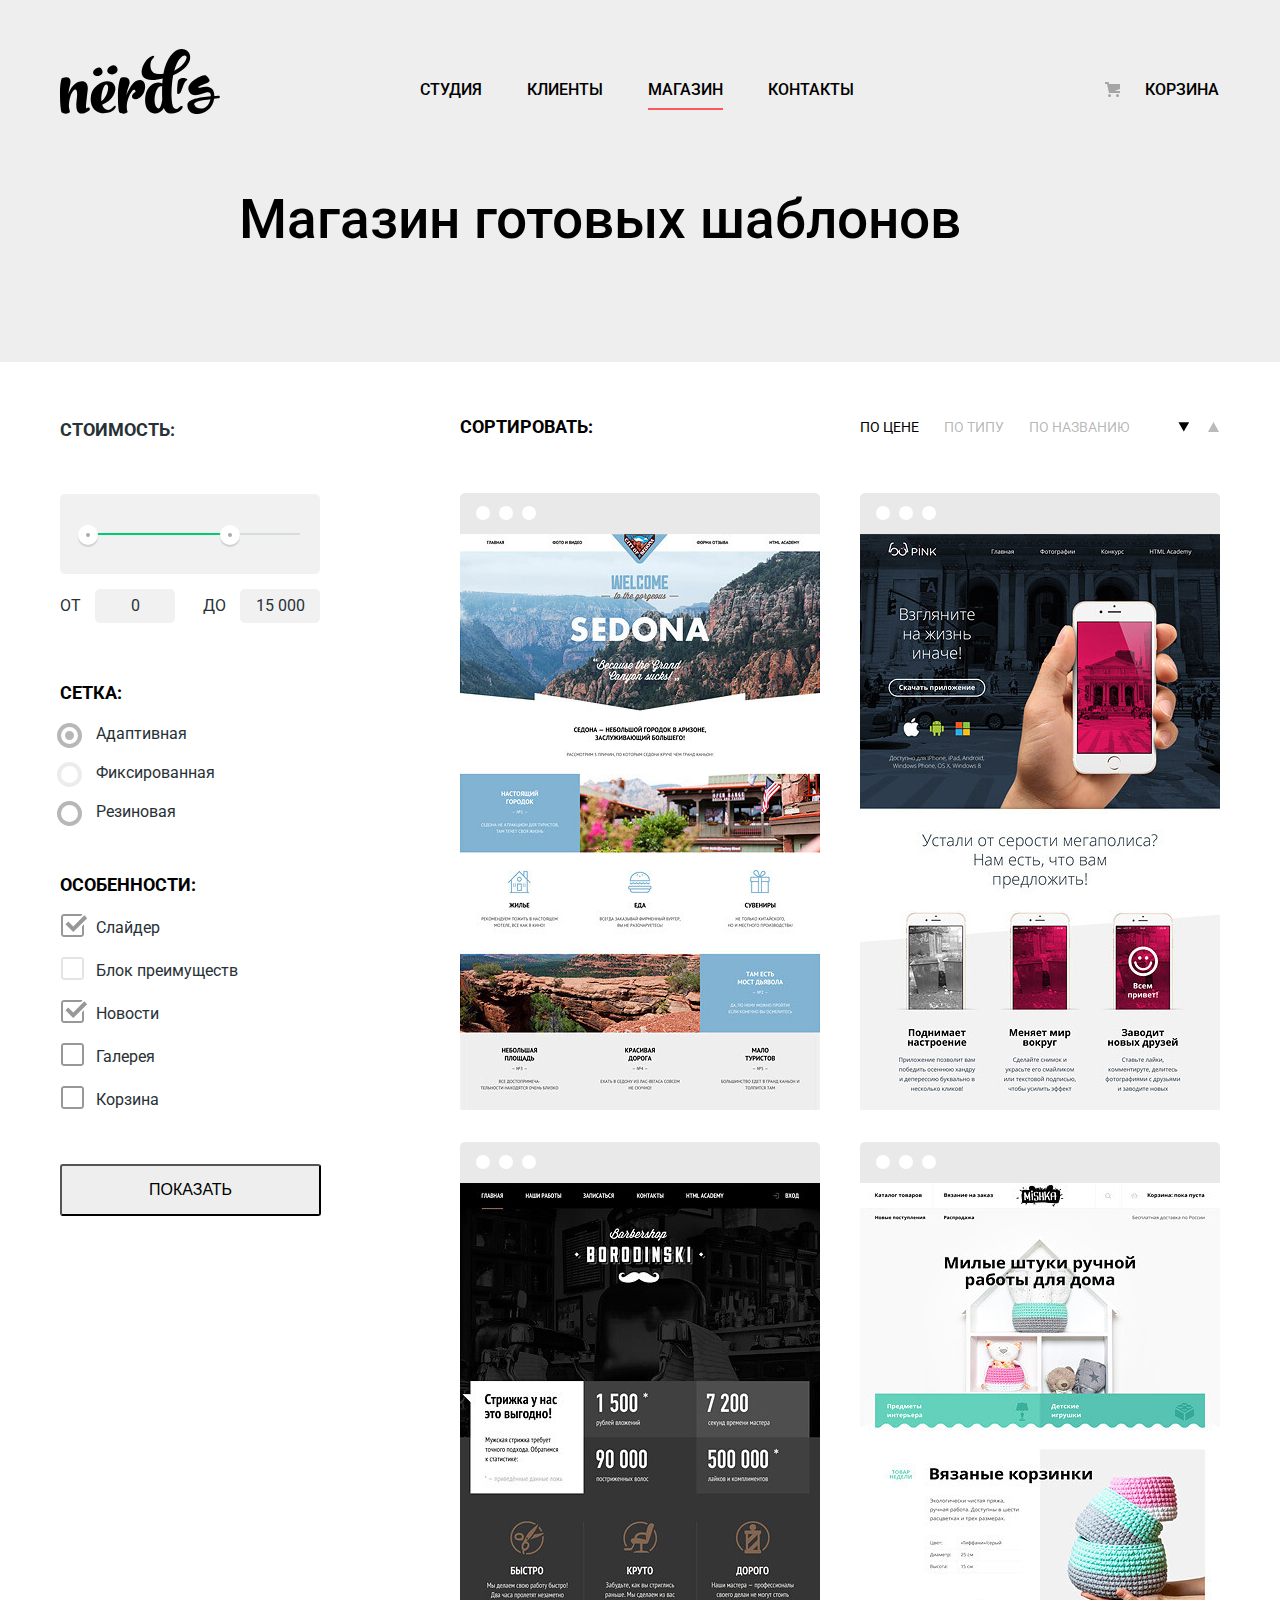
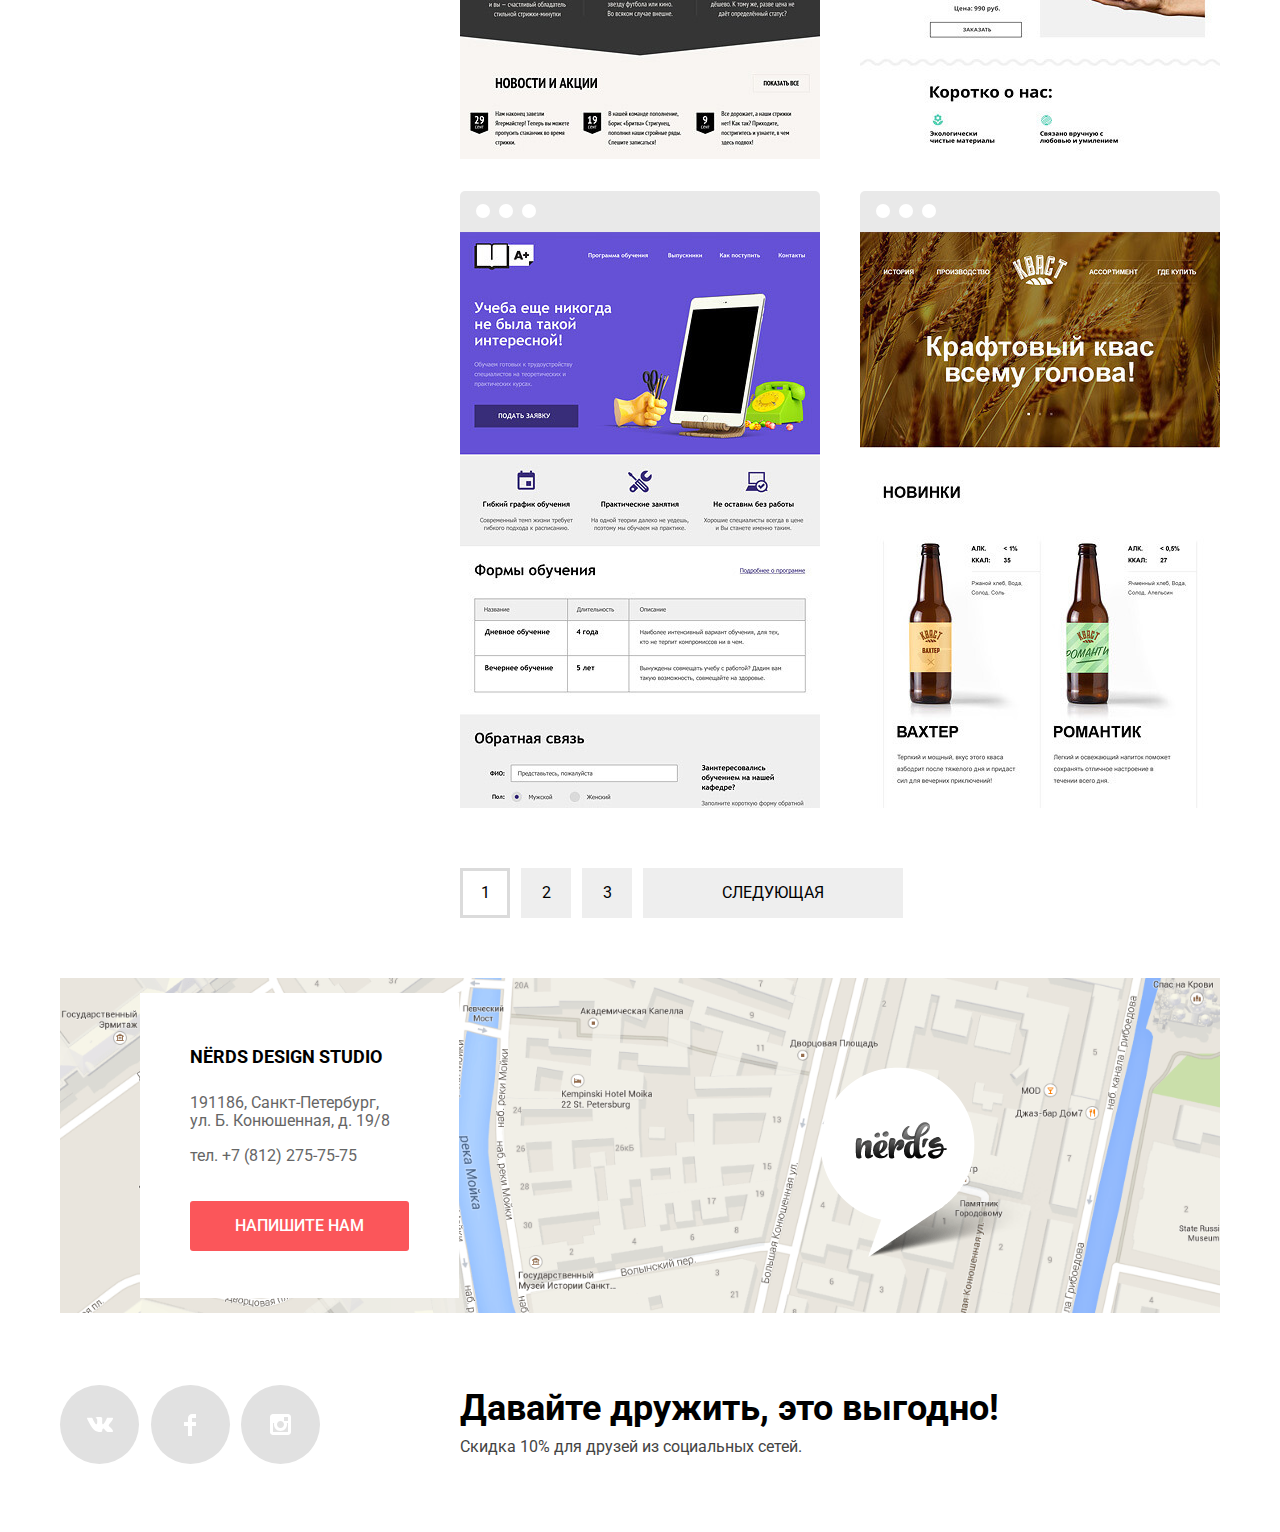
==== commit f6c2b708: "привел в нормальный вид" ====
--- a/catalog.html
+++ b/catalog.html
@@ -25,7 +25,7 @@
 					</ul>
 				</nav>
 			</div>
-			<h1 class="page-title">Магазин готовых шаблонов</h1>
+			<h1 class="page-title container">Магазин готовых шаблонов</h1>
 		</header>
 		<main>
 			<div class="container">
@@ -198,7 +198,7 @@
     				<a class="modal-popape" href="#">Напишите нам</a>
     			</div>
 				</section>
-				<div class="map">
+				<div class="map container">
 					<img class="map-interactive" src="img/map.png" alt="Интерактивная карта" height="416">
 					<img class="map-marker" src="img/map-marker.png" alt="местоположение" width="231" height="190">
 				</div>
--- a/css/style.css
+++ b/css/style.css
@@ -37,6 +37,9 @@
   line-height: 30px;
   font-weight: 500;
   color: #000000;
+  background-color: #eeeeee;
+}
+.main-header .container {
   background-color: #eeeeee;
 }
 .site-navigation,
@@ -348,7 +351,7 @@
 }
 .contacts {
   position: absolute;
-  top: 55px;
+  top: 15px;
   left: 140px;
   padding-top: 49px;
   padding-left: 50px;
@@ -848,13 +851,11 @@
 /*FOOTER*/
 /* СЕТКА для CATALOG.HTML*/
 /* ХЕДЕР */
-.main-header.catalog-header {
-  min-height: 357px;
-}
 .page-title {
   margin: 0;
   padding: 0;
-  margin-top: 78px;
+  padding-top: 78px;
+  padding-bottom: 115px;
   text-align: center;
 }
 /* ХЕДЕР */
@@ -1240,6 +1241,9 @@
   background-color: #eeeeee;
   margin-bottom: 80px;
 }
+.slider .container {
+  background-color: #eeeeee;
+}
 .slider-controls {
   position: absolute;
   left: 50%;
